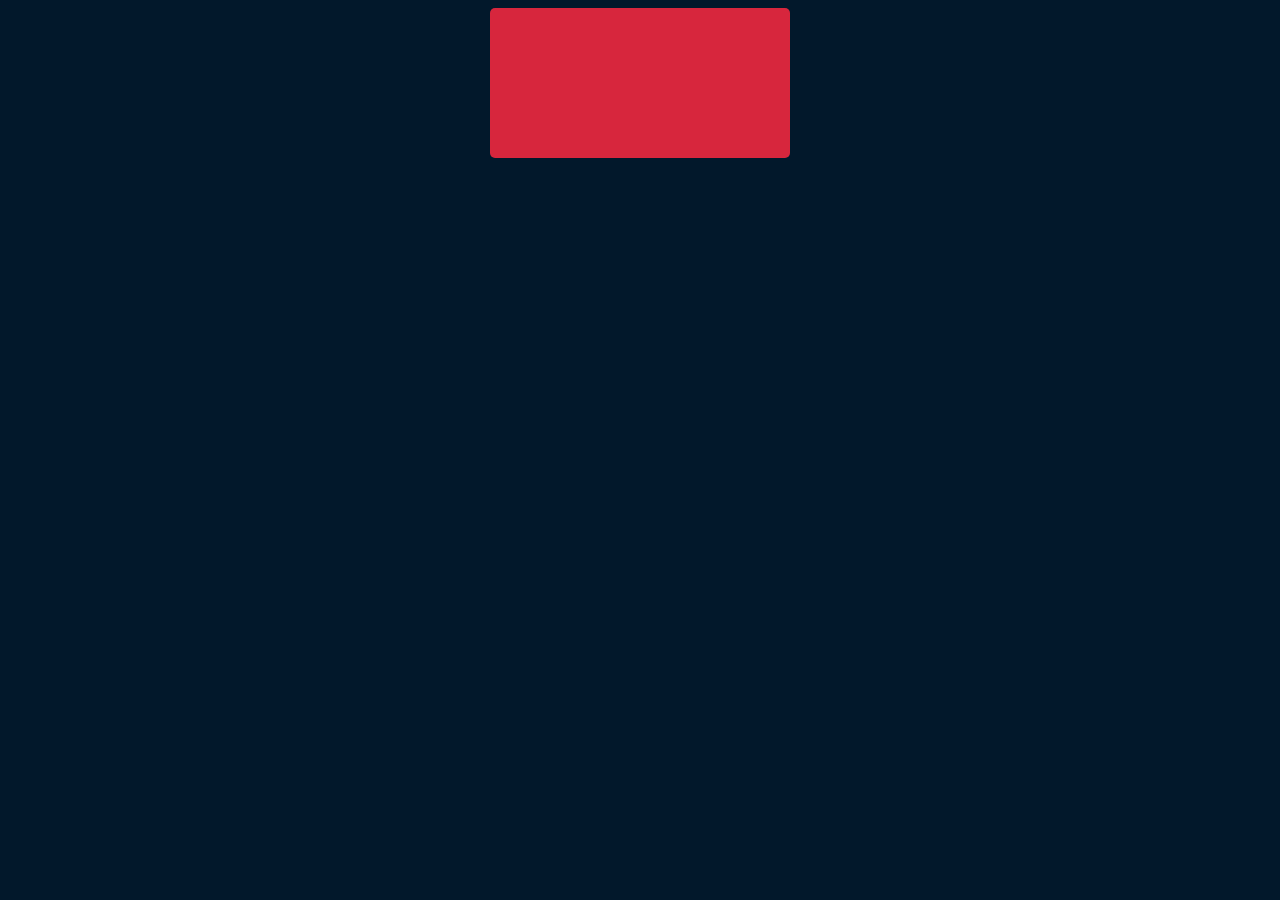
==== index.html @ a53c47d3 "starte making main page" ====
<!DOCTYPE html>
<html lang="en">
<head>
    <meta charset="UTF-8">
    <meta http-equiv="X-UA-Compatible" content="IE=edge">
    <meta name="viewport" content="width=device-width, initial-scale=1.0">
    <link rel="stylesheet" href="styles.css">
    <title>Quiz Page</title>
</head>
<body>
    <div class="mainContainer">
        <div class="startButton"></div>
    </div>
    
</body>
</html>
---- styles.css ----
:root {
    --dark-blue: #02182B;
    --red: #D7263D;
}


body {
    background-color: var(--dark-blue) ;
}

.mainContainer {
    display: flex;
    flex-direction: column;
    align-items: center;
}

.startButton {
    background-color: var(--red);
    height: 150px;
    width: 300px;
    border-radius: 5px;
}
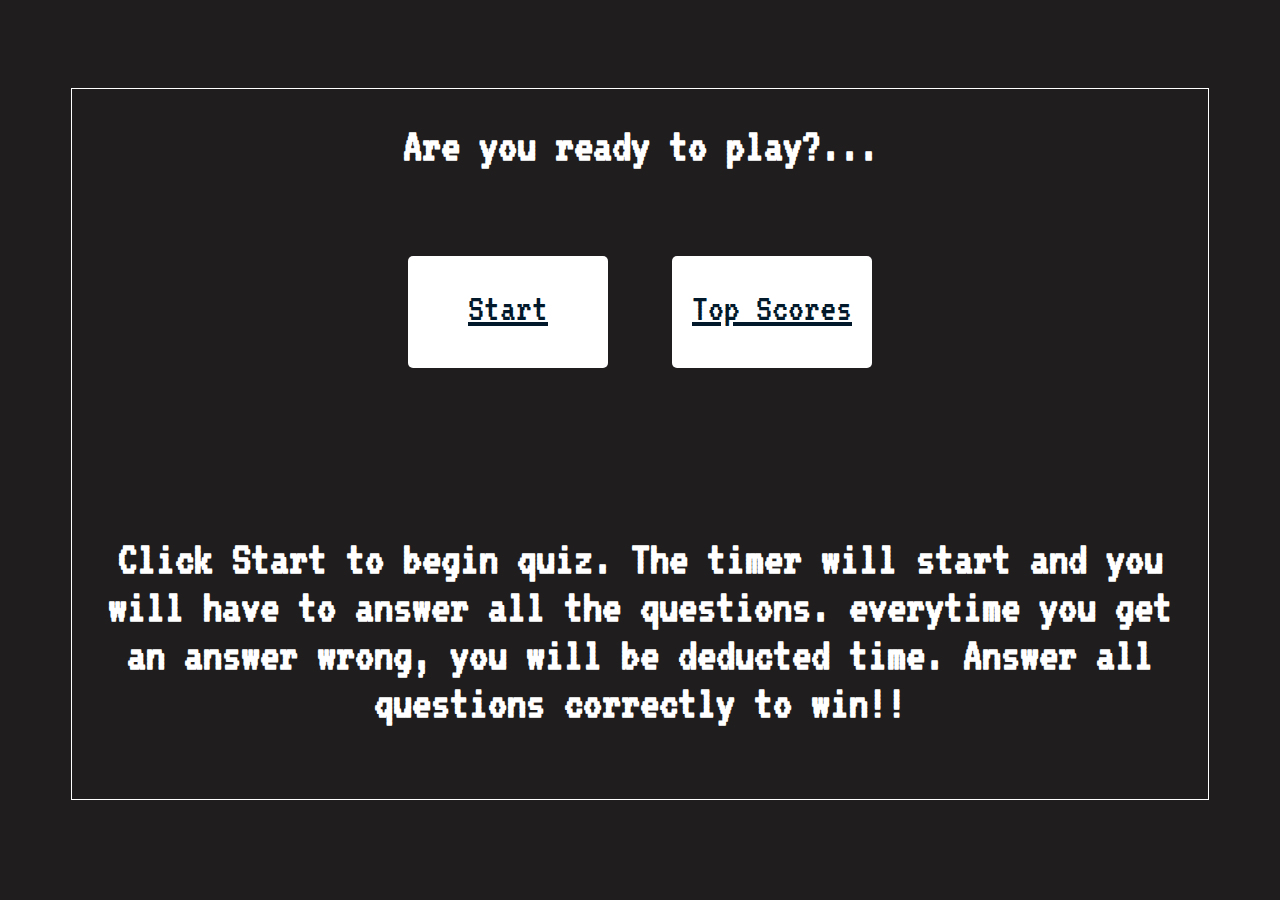
==== commit 240b424d: "designed front page" ====
--- a/index.html
+++ b/index.html
@@ -4,12 +4,26 @@
     <meta charset="UTF-8">
     <meta http-equiv="X-UA-Compatible" content="IE=edge">
     <meta name="viewport" content="width=device-width, initial-scale=1.0">
+    <link rel="preconnect" href="https://fonts.googleapis.com">
+    <link rel="preconnect" href="https://fonts.gstatic.com" crossorigin>
+    <link href="https://fonts.googleapis.com/css2?family=VT323&display=swap" rel="stylesheet">
     <link rel="stylesheet" href="styles.css">
+    
     <title>Quiz Page</title>
 </head>
 <body>
     <div class="mainContainer">
-        <div class="startButton"></div>
+        <h1 class="ready">Are you ready to play?...</h1>
+        <div class="btnContainer">
+            <a class="button" class="startButton" href="/game.js" >Start</i></a>
+            <a class="button" class="startButton" href="/game.js" >Top Scores</a>
+
+        </div>
+        <h2 class="instructions">
+            Click Start to begin quiz. The timer will start and you will have to answer
+            all the questions. everytime you get an answer wrong, you will be deducted time.
+            Answer all questions correctly to win!!
+        </h2>
     </div>
     
 </body>
--- a/styles.css
+++ b/styles.css
@@ -1,22 +1,72 @@
+/* <style>
+    @import url('https://fonts.googleapis.com/css2?family=VT323&display=swap');
+</style> */
+
+
 :root {
     --dark-blue: #02182B;
     --red: #D7263D;
+    --gray-black: rgb(31, 29, 29);
+    --videogame-green: rgb(52, 194, 59);
 }
 
 
 body {
-    background-color: var(--dark-blue) ;
+    background-color: var(--gray-black) ;
+}
+
+h1, h2 {
+    font-size: xxx-large;
+    color: white;
+    font-family: 'VT323', monospace;
+}
+
+.btnContainer {
+    display: flex;
+    flex-direction: row;
+    align-content: center;
+    margin: 2%;
+    
+}
+
+a {
+    font-size: 2.5rem;
+    color: #02182B;
+    font-family: 'VT323', monospace;
+    margin: 2rem;
+    padding-top: 2rem;
+}
+
+.instructions {
+    display: flex;
+    text-align: center;
+    padding: 2rem;
+    margin-top: 5rem;
 }
 
 .mainContainer {
+    margin: 7% 5%;
+    margin-top: 7%;
+    border: solid white 1px;
     display: flex;
     flex-direction: column;
     align-items: center;
+    align-content: center;
 }
 
-.startButton {
-    background-color: var(--red);
-    height: 150px;
-    width: 300px;
+.button {
+    text-align: center;
+    background-color: white;   
     border-radius: 5px;
+    width: 200px;
+    height: 80px;
+}
+
+
+
+
+.button:hover {
+    font-size: 2.7rem;
+    box-shadow: 0 .7rem .7rem 0 var(--videogame-green);
+    transform: scale(1);
 }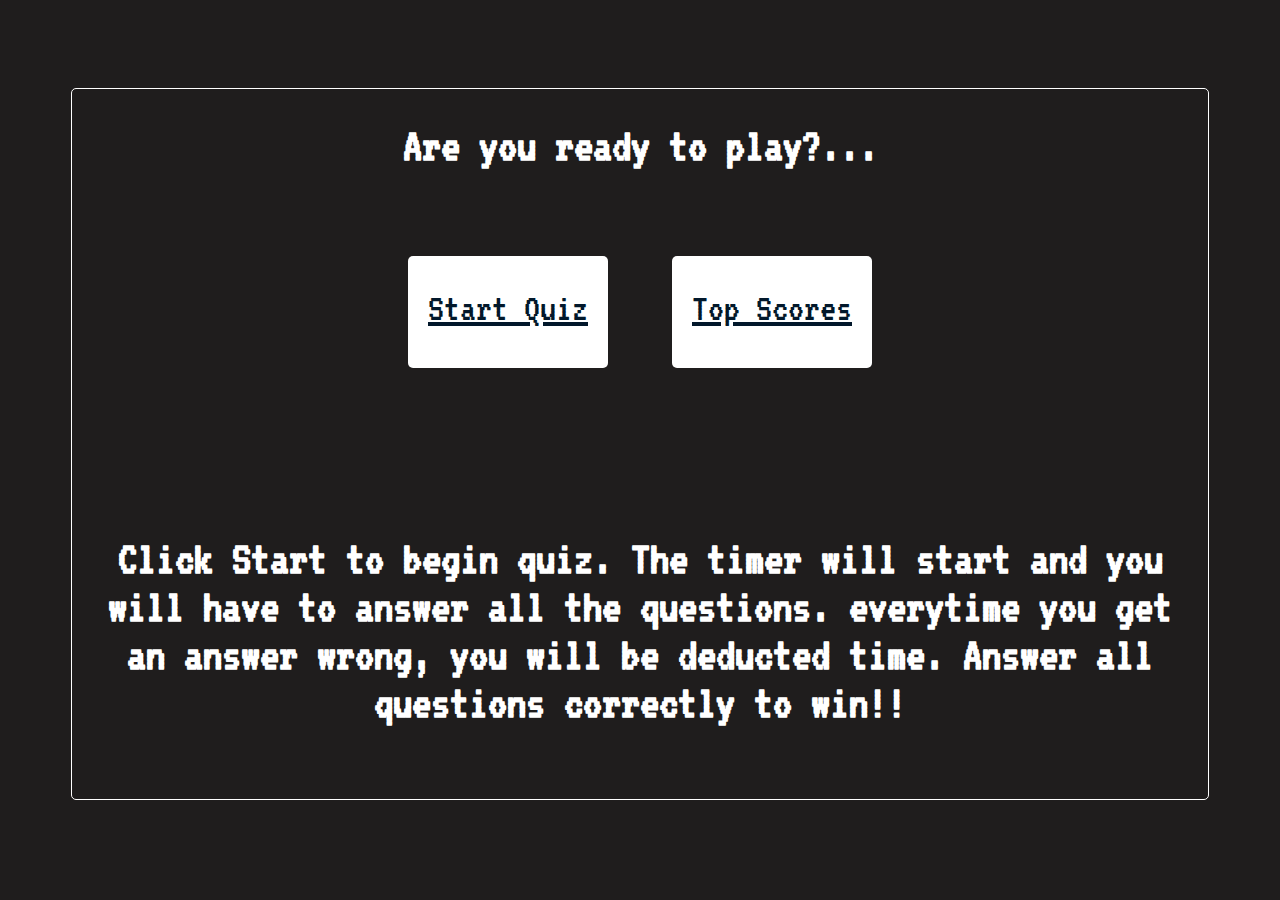
==== commit 15f24b35: "finished guid for questions page" ====
--- a/index.html
+++ b/index.html
@@ -9,14 +9,14 @@
     <link href="https://fonts.googleapis.com/css2?family=VT323&display=swap" rel="stylesheet">
     <link rel="stylesheet" href="styles.css">
     
-    <title>Quiz Page</title>
+    <title>Main Menu</title>
 </head>
 <body>
     <div class="mainContainer">
         <h1 class="ready">Are you ready to play?...</h1>
         <div class="btnContainer">
-            <a class="button" class="startButton" href="/game.js" >Start</i></a>
-            <a class="button" class="startButton" href="/game.js" >Top Scores</a>
+            <a class="button" class="startButton" href="./game.html" >Start Quiz</i></a>
+            <a class="button" class="startButton" href="./scores.html" >Top Scores</a>
 
         </div>
         <h2 class="instructions">
--- a/styles.css
+++ b/styles.css
@@ -48,6 +48,7 @@
     margin: 7% 5%;
     margin-top: 7%;
     border: solid white 1px;
+    border-radius: 5px;
     display: flex;
     flex-direction: column;
     align-items: center;
